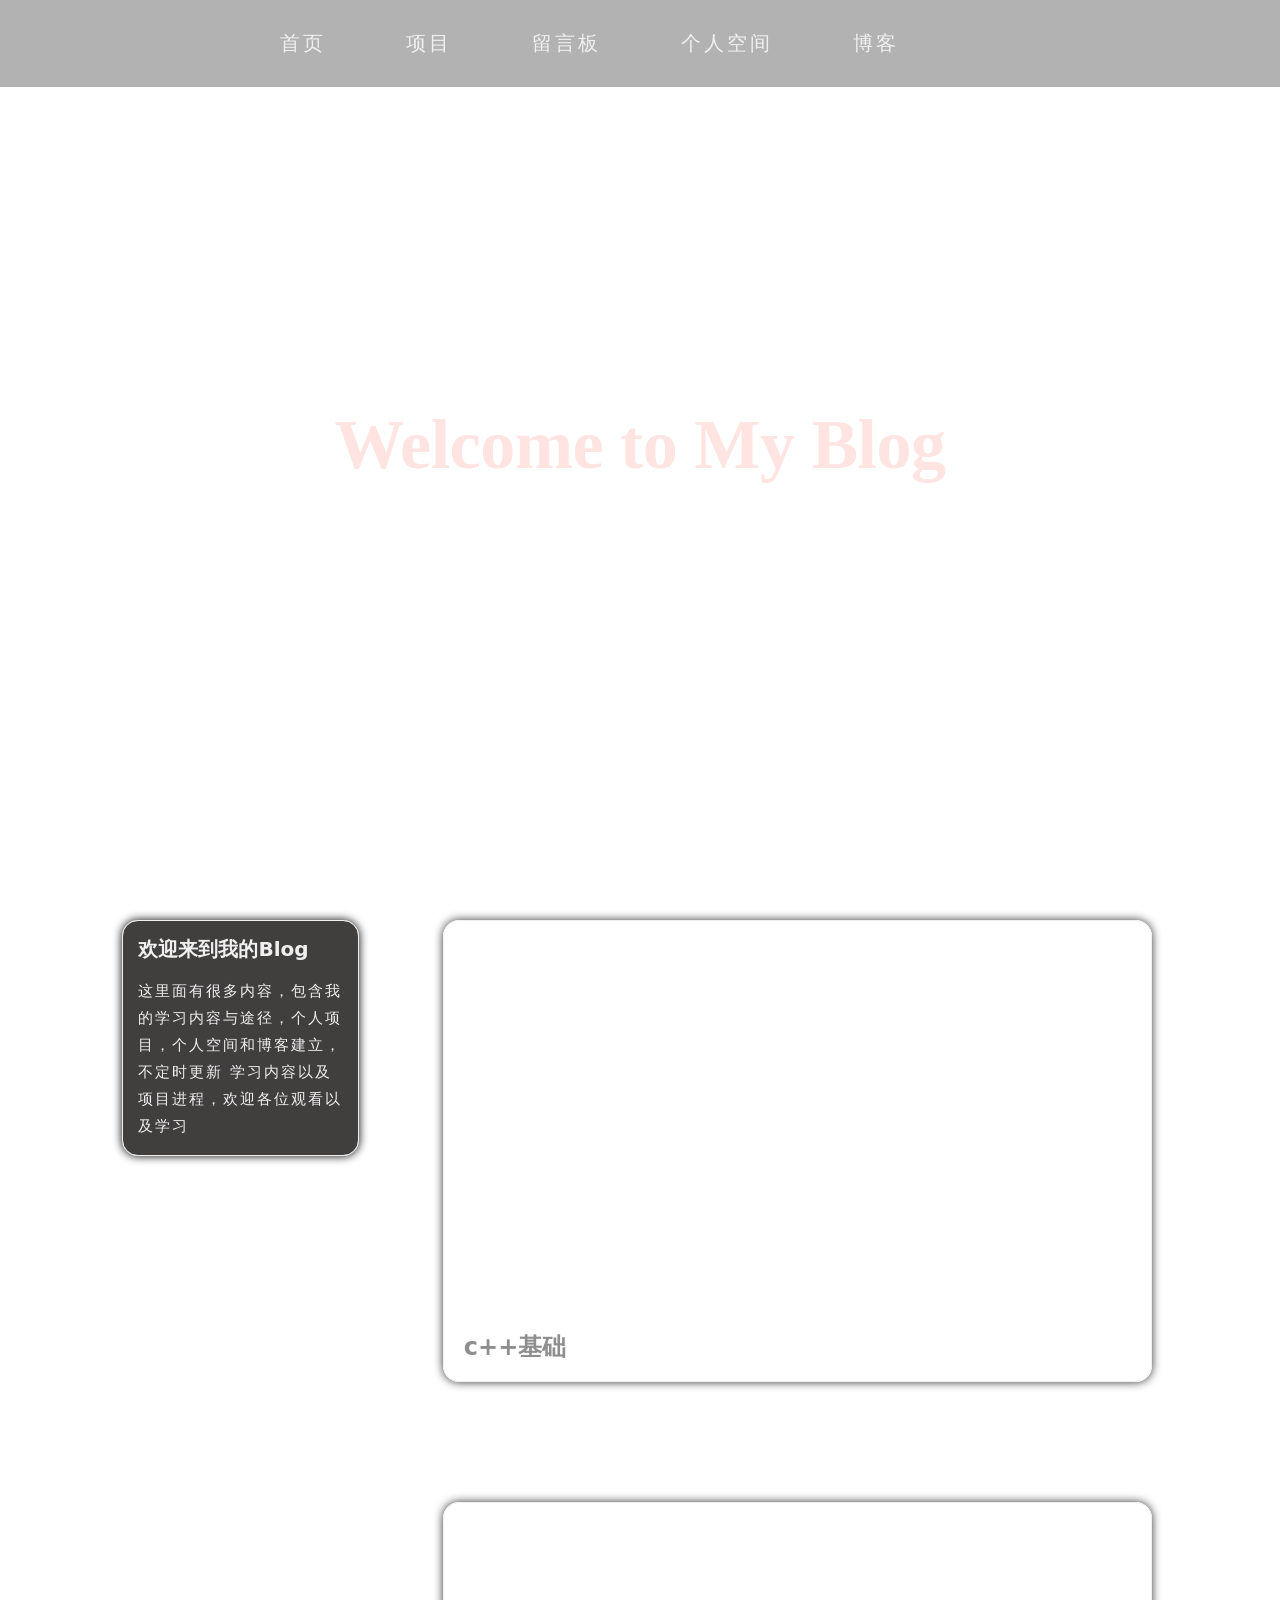
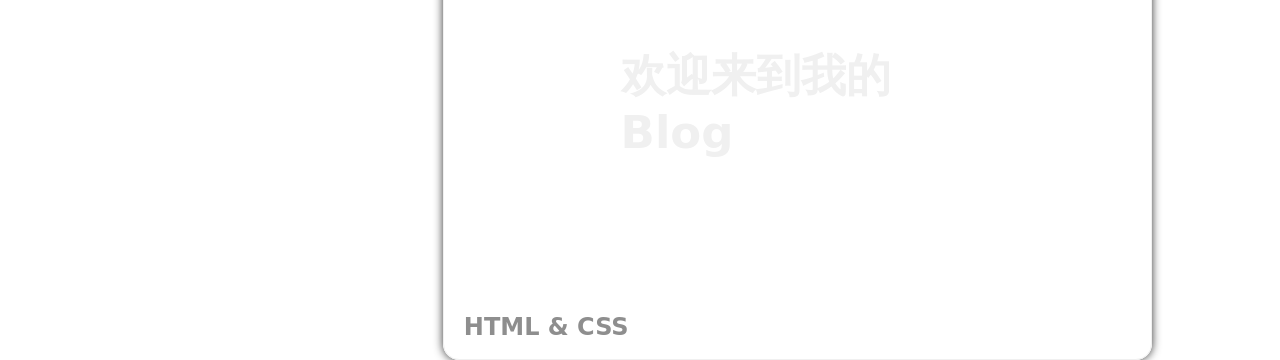
==== index.html @ 60736765 "1" ====
<!DOCTYPE html>
<html lang="en">
<head>
    <meta charset="UTF-8">
    <title>冰羽的个人简介</title>
    <meta name="viewport" content="width=device-width, initial-scale=1.0">
    <link rel="stylesheet" href="css/reset.css">
    <link rel="stylesheet" href="css/video.css">
    <link rel="stylesheet" href="css/nev.css">
    <link rel="stylesheet" href="css/content.css">
    <link rel="stylesheet" href="css/title.css">
</head>
<body>

    <video class="background-video" autoplay loop muted playsinline>
        <source src="video/wallpaper.mp4" type="video/mp4">
    </video>

    <nav>
        <a href="index.html">首页</a>
        <a href="project.html">项目</a>
        <a href="Message Board.html">留言板</a>
        <a href="Individual.html">个人空间</a>
        <a href="Blog.html">博客</a>
    </nav>

    <div id="title">

      <h1>Welcome to My Blog</h1>

    </div>

    <div class="container">

        <div class="container-left">

            <div class="container-left-content">
                <h1>欢迎来到我的Blog</h1>
                <p>
                    这里面有很多内容，包含我的学习内容与途径，个人项目，个人空间和博客建立，不定时更新
                    学习内容以及项目进程，欢迎各位观看以及学习
                </p>

            </div>

        </div>

        <div class="container-right">

            <div class="post-card-right">
                <div class="container-right-video">
                    <video src="video/布吉岛-樱落.mp4" autoplay loop muted playsinline>
                        <source src="video/布吉岛-樱落.mp4" type="video/mp4">
                    </video>
                    <div class="video-or-img-content">
                        <a href="https://m.nowcoder.com/coding/63-day-programming" target="_blank"><h1>C++基础学习</h1></a>
                    </div>
                </div>
                <div class="container-right-content">
                    <h2>c++基础</h2>
                </div>
            </div>

            <div class="post-card-right">
                <div class="container-right-video" >
                    <video src="video/甘雨-游戏时间.mp4" autoplay loop muted playsinline>
                        <source src="video/甘雨-游戏时间.mp4" type="video/mp4">
                    </video>
                    <div class="video-or-img-content">
                        <p>欢迎来到我的Blog</p>
                    </div>

                </div>
                <div class="container-right-content">
                    <h2>HTML & CSS</h2>
                </div>
            </div>

        </div>


    </div>

</body>
</html>
---- css/video.css ----
.background-video {
    position: fixed;
    top: 0;
    left: 0;
    width: 100%;
    height: 100%;
    z-index: 0;
    object-fit: cover;
}
---- css/nev.css ----
nav {
    position: fixed;          /* 固定在视口 */
    top: 0;
    left: 0;
    width: 100%;
    display: flex;
    justify-content: flex-start;  /* 靠左对齐 */
    gap: 80px;
    padding: 30px 280px;          /* 左右留一些边距，不贴边 */
    background: rgba(0, 0, 0, 0.3);
    backdrop-filter: blur(8px);
    z-index: 1000;
}

nav a {
    color: #f0f0f0;
    text-decoration: none;
    font-size: 20px;
    font-weight: 500;
    transition: 0.2s;
    letter-spacing: 3px;
}

nav a:hover {
    color: #aaa;
}
---- css/content.css ----
.container{
    display: flex;
    align-items: flex-start;
    width: 100%;
    margin: 0 auto;
    z-index: 10;
}


.container-left{
    align-self: flex-start;
    display: flex;
    flex-direction: column;  /* 上下分块 */
    gap: 15px;              /* 上下间距 */
    flex: 1;                /* 各占一半宽度 */
    color: #f0f0f0;
    margin-left: 8vw;
    margin-right: 5vw;
    width: 10vw;
    height: auto;
    padding: 20px;
}
.container-left-content{
    padding: 15px;
    border: 1px solid #f0f0f0;
    border-radius: 16px;
    box-shadow: 0 0 10px rgba(0, 0, 0, 20);
    background: rgb(18,14,14,0.8);
    font-size: 10px;
}
.container-left-content p{
    margin-top: 15px;
    font-size: 15px;
    letter-spacing: 2px;   /* 每个字符之间增加 2px 距离 */
    line-height: 1.8;      /* 行高为字体大小的 1.8 倍（推荐） */
}


.container-right{
    flex: 3;
    align-self: flex-start;
    display: flex;
    flex-direction: column;
    gap: 120px;
    margin-right: 10vw;
    margin-top: 20px;
    width: 100%;
    height: auto;
}
.post-card-right {
    background: rgba(255, 255, 255, 0.9);   /* 白色背景 */
    border-radius: 16px;
    border: 1px solid #f0f0f0;
    box-shadow: 0 0 10px rgba(0, 0, 0, 0.8);
    padding-bottom: 18px;
}
.container-right-title{
    padding: 20px;
    text-align: center;
    font-size: 30px;
    font-weight: 700;
    color: #8f8f8f;
}
.container-right-content{
    padding-left: 20px;
    margin-top: -8px;
    color: #8e8e8e;
}
.container-right-video,
.container-right-img {
    position: relative;
    width: 100%;
    aspect-ratio: 16 / 9;
    margin-bottom: 20px;
    border-radius: 16px;
    display: block;
}
.container-right-video video,
.container-right-img img{
    position: relative;
    width: 100%;
    height: 100%;
    margin-bottom: 20px;
    border-radius: 16px 16px 0 0;
    display: block;
    object-fit: cover;    /* 铺满且不变形 */
}
.video-or-img-content{
    color: #f0f0f0;
    position: absolute;
    top: 50%;
    left: 50%;
    transform: translate(-50%, -50%);
}
.video-or-img-content p {
    color: #f0f0f0;
    font-size: 45px;
    font-weight: 700;
}
.video-or-img-content a {
    color: #fff;               /* 文字白色 */
    text-decoration: none;     /* 去掉下划线 */
    font-size: 30px;
    font-weight: 700;
}

.video-or-img-content a:hover {
    letter-spacing: 2px;
}
---- css/title.css ----
#title{
    height: 100vh;           /* 占满整个视口高度 */
    display: flex;           /* ③ 使用 flexbox 布局 */
    justify-content: center;       /* ④ 子元素垂直居中 */
    position: relative;
    text-align: center;/* 确保文字居中 */
    align-items: center;           /* ⑤ 子元素水平居中 */
    padding: 40px 0;
    z-index: 100;
}
#title h1{
    font-size: clamp(32px, 6vw, 70px);
    font-weight: 700;
    letter-spacing: -0.5px;
    margin-bottom: 10px;
    color: mistyrose;
    font-family: 'Rage Italic', serif;
}
#title h2{
    font-size: clamp(16px, 4vw, 20px);
    line-height: 1.5;
    text-align: center;
}
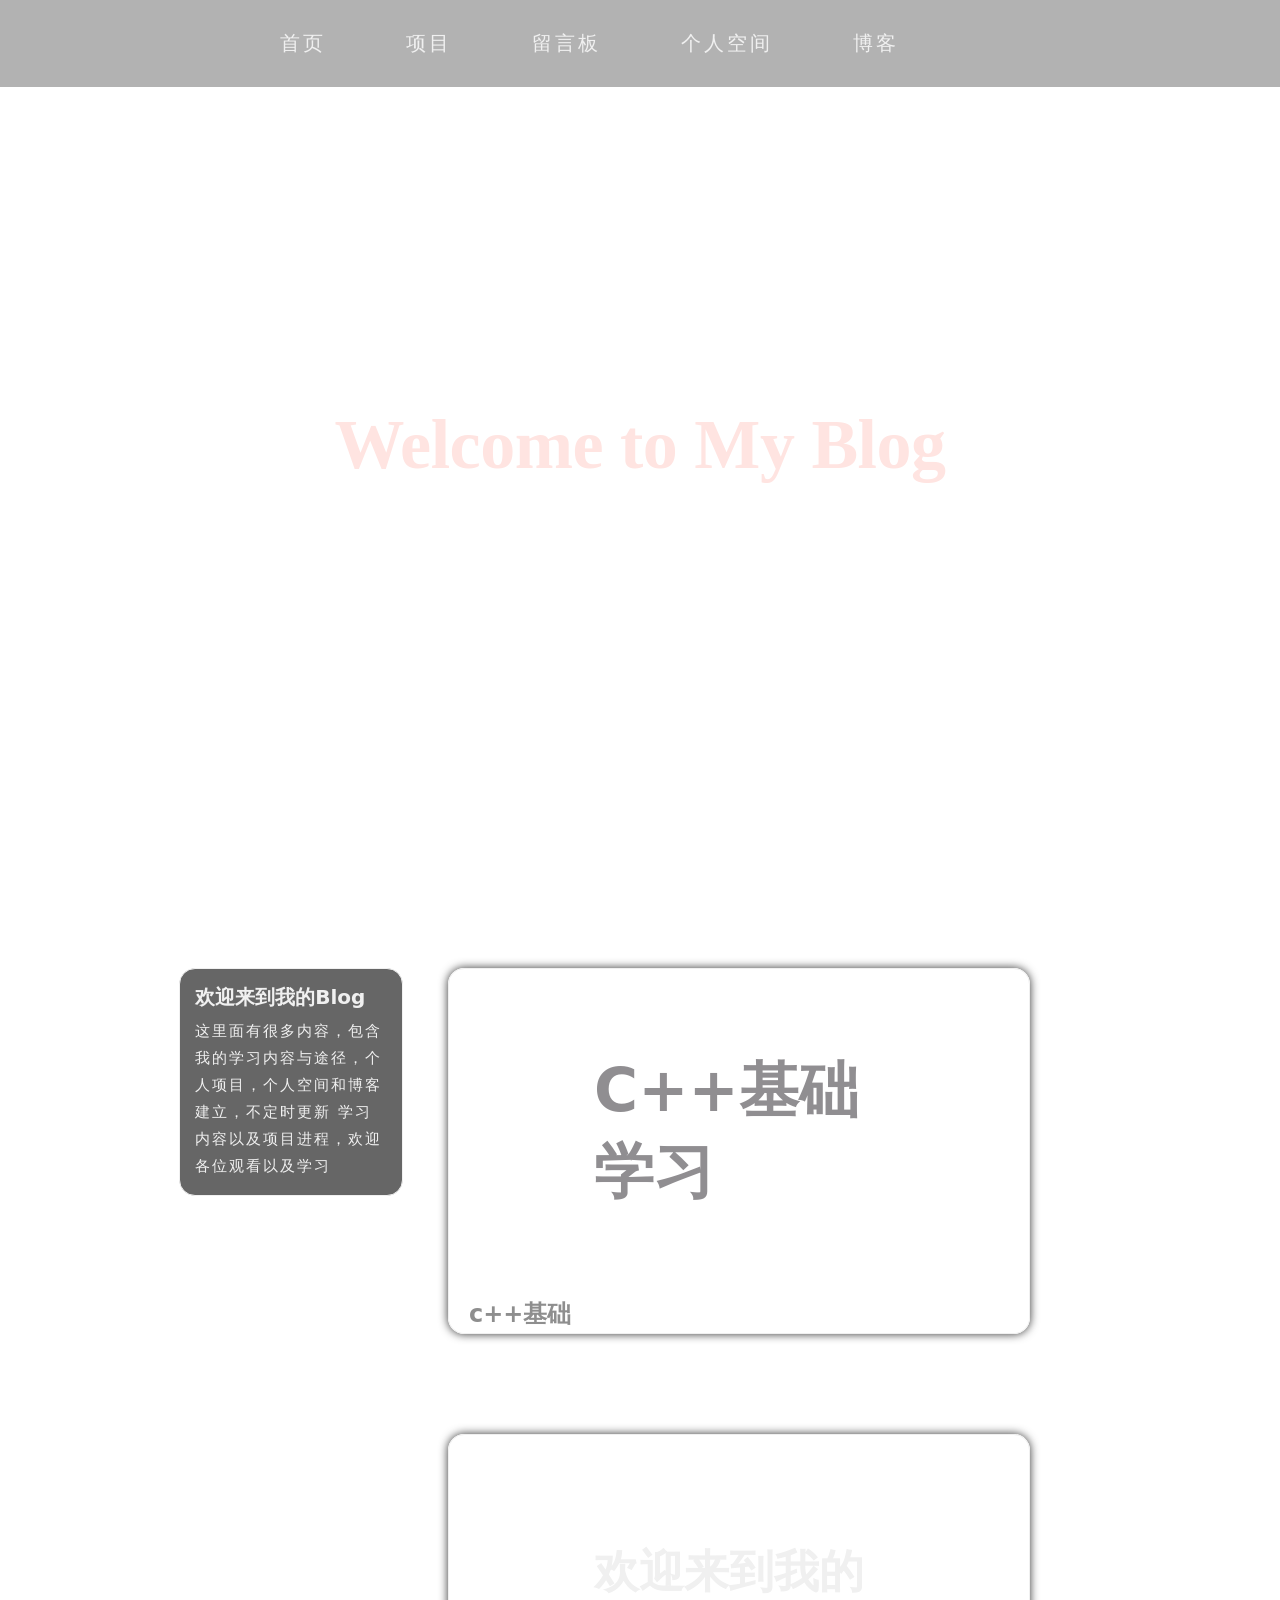
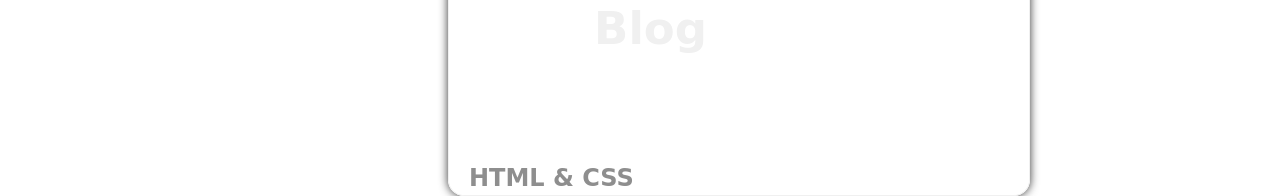
==== commit 08021ad9: "改" ====
--- a/index.html
+++ b/index.html
@@ -8,7 +8,8 @@
     <link rel="stylesheet" href="css/video.css">
     <link rel="stylesheet" href="css/nev.css">
     <link rel="stylesheet" href="css/content.css">
-    <link rel="stylesheet" href="css/title.css">
+    <link rel="stylesheet" href="css/left.css">
+    <link rel="stylesheet" href="css/right.css">
 </head>
 <body>
 
@@ -24,7 +25,7 @@
         <a href="Blog.html">博客</a>
     </nav>
 
-    <div id="title">
+    <div id="background-title">
 
       <h1>Welcome to My Blog</h1>
 
@@ -32,46 +33,49 @@
 
     <div class="container">
 
-        <div class="container-left">
+        <div class="left">
 
-            <div class="container-left-content">
-                <h1>欢迎来到我的Blog</h1>
-                <p>
-                    这里面有很多内容，包含我的学习内容与途径，个人项目，个人空间和博客建立，不定时更新
-                    学习内容以及项目进程，欢迎各位观看以及学习
-                </p>
+            <div class="post-card-notice">
+                <div class="content-left">
+                    <h1>欢迎来到我的Blog</h1>
+                    <p>
+                        这里面有很多内容，包含我的学习内容与途径，个人项目，个人空间和博客建立，不定时更新
+                        学习内容以及项目进程，欢迎各位观看以及学习
+                    </p>
 
+                </div>
             </div>
+
 
         </div>
 
-        <div class="container-right">
+        <div class="right">
 
             <div class="post-card-right">
-                <div class="container-right-video">
+                <div class="video-right">
                     <video src="video/布吉岛-樱落.mp4" autoplay loop muted playsinline>
                         <source src="video/布吉岛-樱落.mp4" type="video/mp4">
                     </video>
-                    <div class="video-or-img-content">
+                    <div class="post-content">
                         <a href="https://m.nowcoder.com/coding/63-day-programming" target="_blank"><h1>C++基础学习</h1></a>
                     </div>
                 </div>
-                <div class="container-right-content">
+                <div class="label-right">
                     <h2>c++基础</h2>
                 </div>
             </div>
 
             <div class="post-card-right">
-                <div class="container-right-video" >
+                <div class="video-right" >
                     <video src="video/甘雨-游戏时间.mp4" autoplay loop muted playsinline>
                         <source src="video/甘雨-游戏时间.mp4" type="video/mp4">
                     </video>
-                    <div class="video-or-img-content">
+                    <div class="post-content">
                         <p>欢迎来到我的Blog</p>
                     </div>
 
                 </div>
-                <div class="container-right-content">
+                <div class="label-right">
                     <h2>HTML & CSS</h2>
                 </div>
             </div>
--- a/css/video.css
+++ b/css/video.css
@@ -6,4 +6,35 @@
     height: 100%;
     z-index: 0;
     object-fit: cover;
+}
+#background-title{
+    height: 100vh;           /* 占满整个视口高度 */
+    width: 100vw;           /* 占满整个视口宽度 */
+    display: flex;           /* ③ 使用 flexbox 布局 */
+    justify-content: center;       /* ④ 子元素垂直居中 */
+    position: relative;
+    text-align: center;/* 确保文字居中 */
+    align-items: center;           /* ⑤ 子元素水平居中 */
+    padding: 40px 0;
+    z-index: 100;
+}
+#background-title h1{
+    font-size: clamp(32px, 6vw, 70px);
+    font-weight: 700;
+    letter-spacing: -0.5px;
+    margin-bottom: 10px;
+    color: mistyrose;
+    font-family: 'Rage Italic', serif;
+}
+#background-title h2{
+    font-size: clamp(16px, 4vw, 20px);
+    line-height: 1.5;
+    text-align: center;
+}
+
+@media(max-width:768px){
+    .background-video {
+        height:100vh;
+        object-fit: cover;
+    }
 }
--- a/css/content.css
+++ b/css/content.css
@@ -4,106 +4,4 @@
     width: 100%;
     margin: 0 auto;
     z-index: 10;
-}
-
-
-.container-left{
-    align-self: flex-start;
-    display: flex;
-    flex-direction: column;  /* 上下分块 */
-    gap: 15px;              /* 上下间距 */
-    flex: 1;                /* 各占一半宽度 */
-    color: #f0f0f0;
-    margin-left: 8vw;
-    margin-right: 5vw;
-    width: 10vw;
-    height: auto;
-    padding: 20px;
-}
-.container-left-content{
-    padding: 15px;
-    border: 1px solid #f0f0f0;
-    border-radius: 16px;
-    box-shadow: 0 0 10px rgba(0, 0, 0, 20);
-    background: rgb(18,14,14,0.8);
-    font-size: 10px;
-}
-.container-left-content p{
-    margin-top: 15px;
-    font-size: 15px;
-    letter-spacing: 2px;   /* 每个字符之间增加 2px 距离 */
-    line-height: 1.8;      /* 行高为字体大小的 1.8 倍（推荐） */
-}
-
-
-.container-right{
-    flex: 3;
-    align-self: flex-start;
-    display: flex;
-    flex-direction: column;
-    gap: 120px;
-    margin-right: 10vw;
-    margin-top: 20px;
-    width: 100%;
-    height: auto;
-}
-.post-card-right {
-    background: rgba(255, 255, 255, 0.9);   /* 白色背景 */
-    border-radius: 16px;
-    border: 1px solid #f0f0f0;
-    box-shadow: 0 0 10px rgba(0, 0, 0, 0.8);
-    padding-bottom: 18px;
-}
-.container-right-title{
-    padding: 20px;
-    text-align: center;
-    font-size: 30px;
-    font-weight: 700;
-    color: #8f8f8f;
-}
-.container-right-content{
-    padding-left: 20px;
-    margin-top: -8px;
-    color: #8e8e8e;
-}
-.container-right-video,
-.container-right-img {
-    position: relative;
-    width: 100%;
-    aspect-ratio: 16 / 9;
-    margin-bottom: 20px;
-    border-radius: 16px;
-    display: block;
-}
-.container-right-video video,
-.container-right-img img{
-    position: relative;
-    width: 100%;
-    height: 100%;
-    margin-bottom: 20px;
-    border-radius: 16px 16px 0 0;
-    display: block;
-    object-fit: cover;    /* 铺满且不变形 */
-}
-.video-or-img-content{
-    color: #f0f0f0;
-    position: absolute;
-    top: 50%;
-    left: 50%;
-    transform: translate(-50%, -50%);
-}
-.video-or-img-content p {
-    color: #f0f0f0;
-    font-size: 45px;
-    font-weight: 700;
-}
-.video-or-img-content a {
-    color: #fff;               /* 文字白色 */
-    text-decoration: none;     /* 去掉下划线 */
-    font-size: 30px;
-    font-weight: 700;
-}
-
-.video-or-img-content a:hover {
-    letter-spacing: 2px;
 }
--- a/css/left.css
+++ b/css/left.css
@@ -0,0 +1,37 @@
+.left{
+    align-self: flex-start;
+    display: flex;
+    flex-direction: column;  /* 上下分块 */
+    flex: 7;                /* 各占一半宽度 */
+    gap: 15px;              /* 上下间距 */
+    position: relative;
+    margin-top: 7.5vh;
+    height: auto;
+}
+.post-card-notice{
+    position: absolute;
+    margin-left: 40%;
+    margin-right: 10%;
+    border: 1px solid #f0f0f0;
+    border-radius: 16px;
+    background: rgba(0, 0, 0, 0.6);
+}
+
+
+
+
+
+.content-left{
+    padding: 15px;
+}
+.content-left h1{
+    color: #f0f0f0;
+    font-size: 20px;
+}
+.content-left p{
+    color: #f0f0f0;
+    margin-top: 7px;
+    font-size: 15px;
+    letter-spacing: 2px;   /* 每个字符之间增加 2px 距离 */
+    line-height: 1.8;      /* 行高为字体大小的 1.8 倍（推荐） */
+}
--- a/css/right.css
+++ b/css/right.css
@@ -0,0 +1,67 @@
+.right{
+    align-self: flex-start;
+    display: flex;
+    flex-direction: column;
+    flex: 13;
+    gap: 100px;
+    margin-top: 7.5vh;
+    height: auto;
+}
+.post-card-right {
+    position: relative;
+    margin-right: 30%;
+    background: rgba(255, 255, 255, 0.9);   /* 白色背景 */
+    border-radius: 16px;
+    border: 1px solid #f0f0f0;
+    box-shadow: 0 0 10px rgba(0, 0, 0, 0.8);
+}
+
+
+
+.video-right,
+.img-right {
+    position: relative;
+    width: 100%;
+    aspect-ratio: 16 / 9;
+    border-radius: 16px;
+    display: block;
+}
+.video-right video,
+.img-right img{
+    position: relative;
+    width: 100%;
+    height: 100%;
+    border-radius: 16px 16px 0 0;
+    display: block;
+    object-fit: cover;    /* 铺满且不变形 */
+}
+.post-content{
+    color: #ffffff;
+    position: absolute;
+    top: 50%;
+    left: 50%;
+    font-size: 30px;
+    transform: translate(-50%, -50%);
+}
+.post-content p {
+    font-size: 45px;
+    color: #f0f0f0;
+    font-weight: 700;
+}
+.post-content a {
+    color: #908e91;               /* 文字白色 */
+    text-decoration: none;     /* 去掉下划线 */
+    font-weight: 700;
+}
+
+.post-content a:hover {
+    letter-spacing: 2px;
+}
+.label-right{
+    background: white;
+    border-radius: 16px;
+    padding-left: 20px;
+    padding-top: 3px;
+    padding-bottom: 3px;
+    color: #8e8e8e;
+}
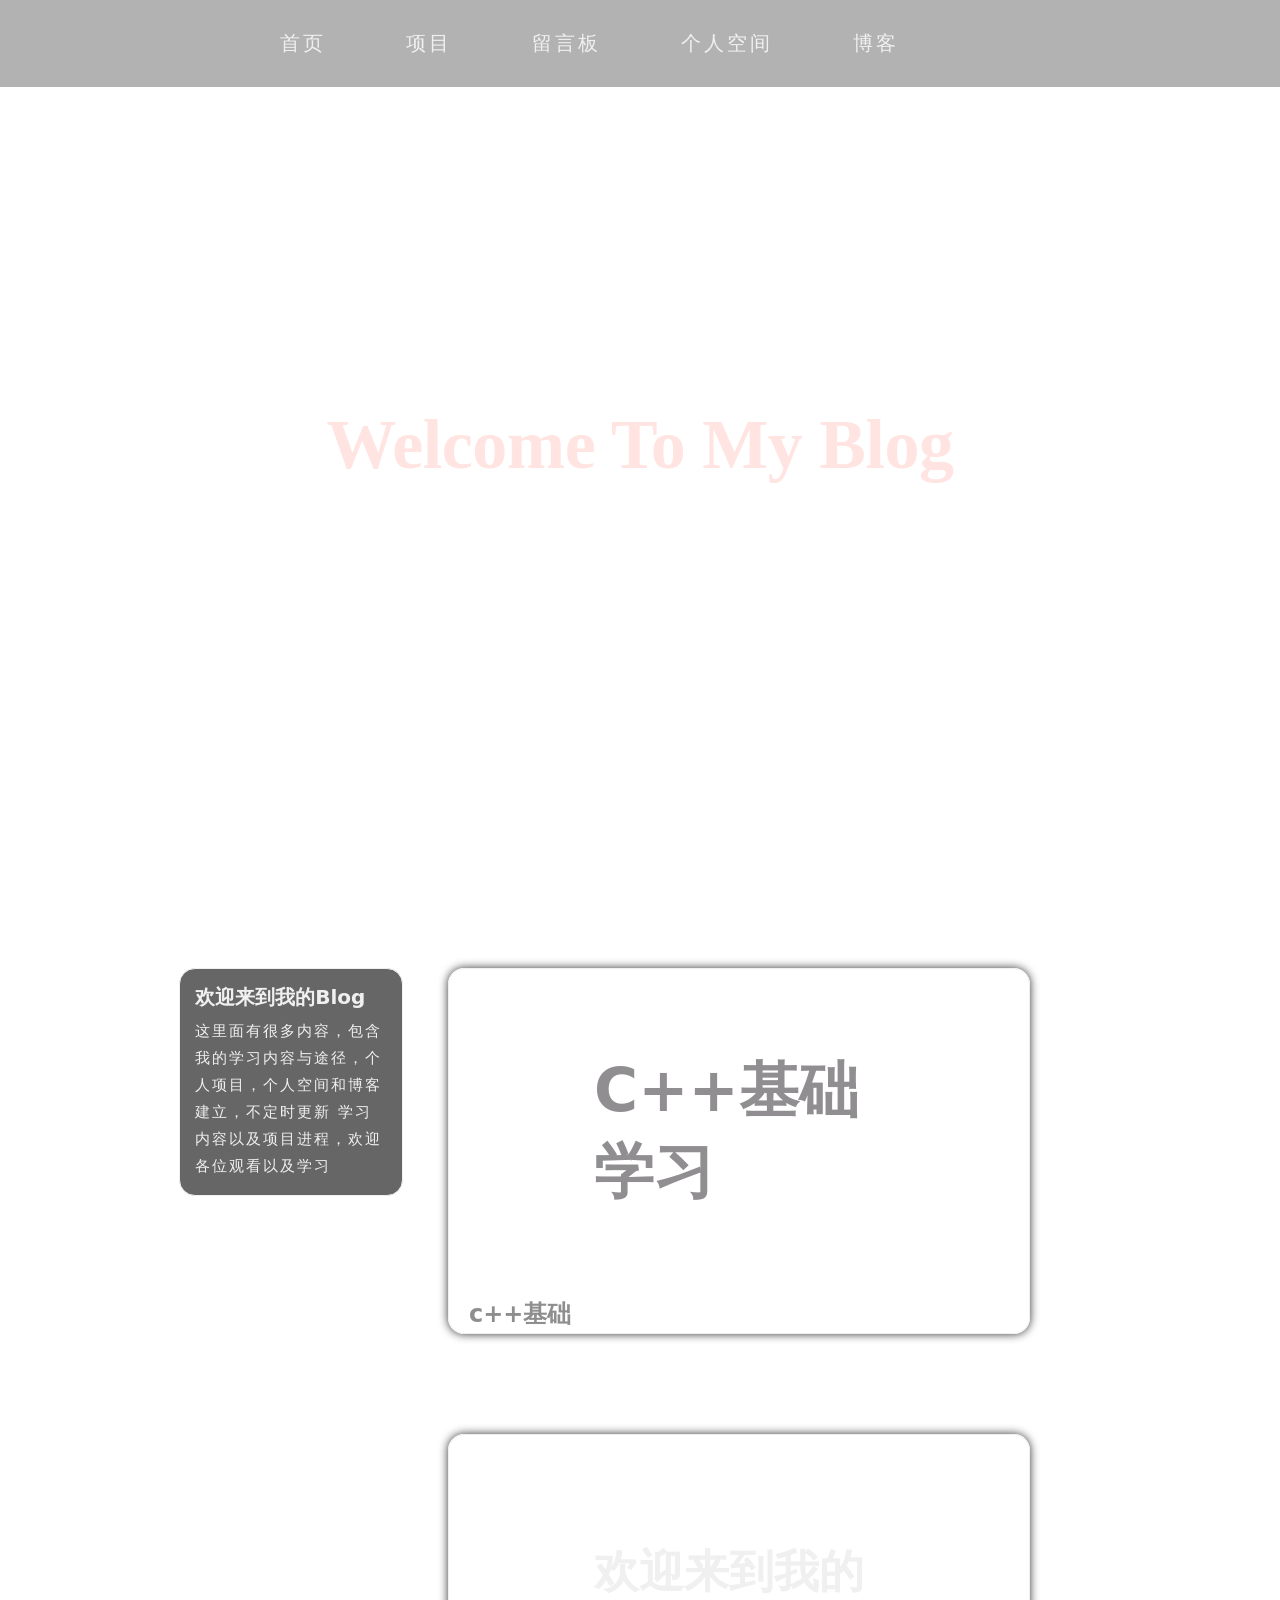
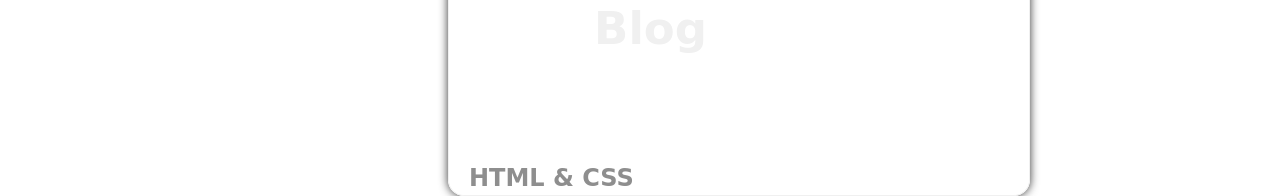
==== commit a5360b65: "改" ====
--- a/index.html
+++ b/index.html
@@ -27,7 +27,7 @@
 
     <div id="background-title">
 
-      <h1>Welcome to My Blog</h1>
+      <h1>Welcome To My Blog</h1>
 
     </div>
 
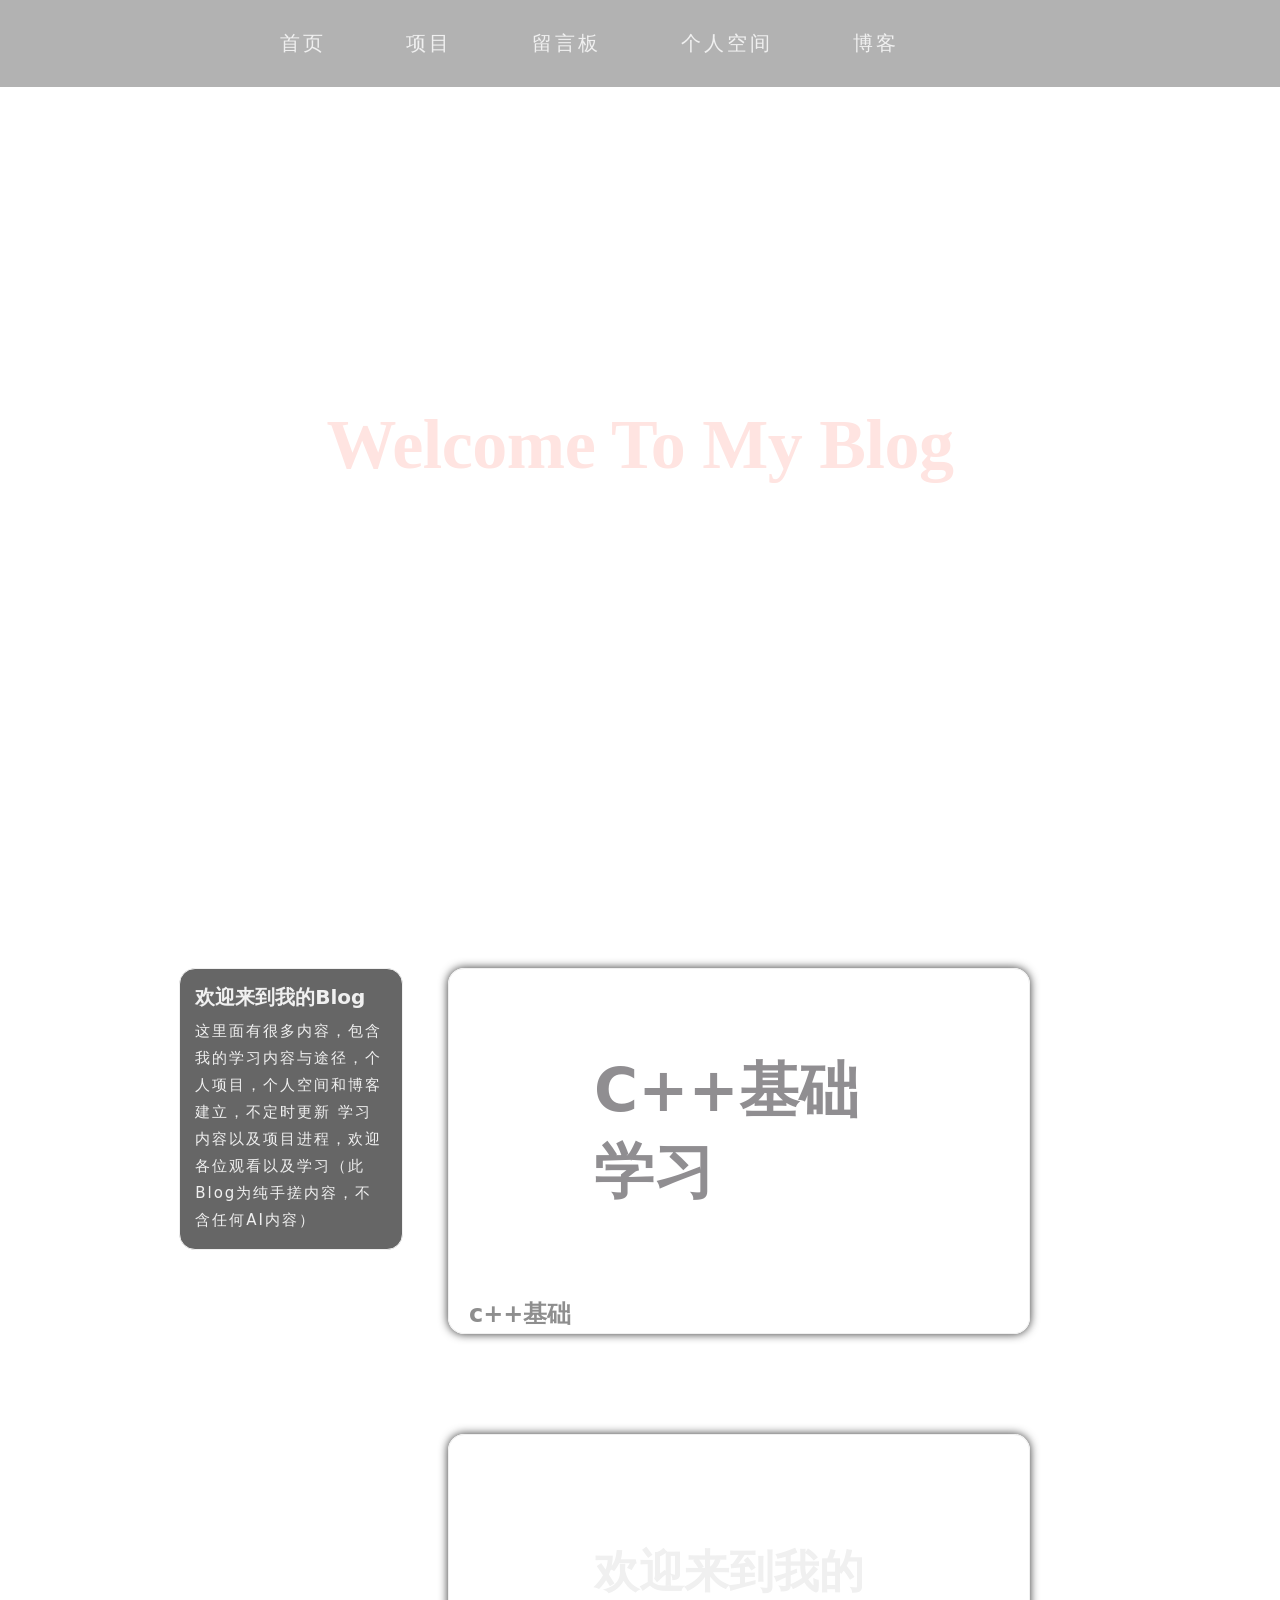
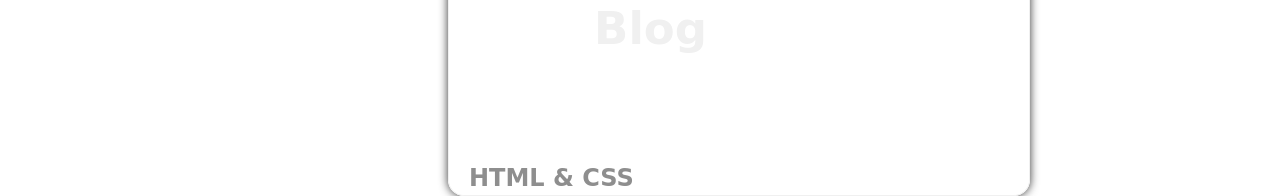
==== commit 3b9943b8: "改" ====
--- a/index.html
+++ b/index.html
@@ -40,7 +40,7 @@
                     <h1>欢迎来到我的Blog</h1>
                     <p>
                         这里面有很多内容，包含我的学习内容与途径，个人项目，个人空间和博客建立，不定时更新
-                        学习内容以及项目进程，欢迎各位观看以及学习
+                        学习内容以及项目进程，欢迎各位观看以及学习（此Blog为纯手搓内容，不含任何AI内容）
                     </p>
 
                 </div>
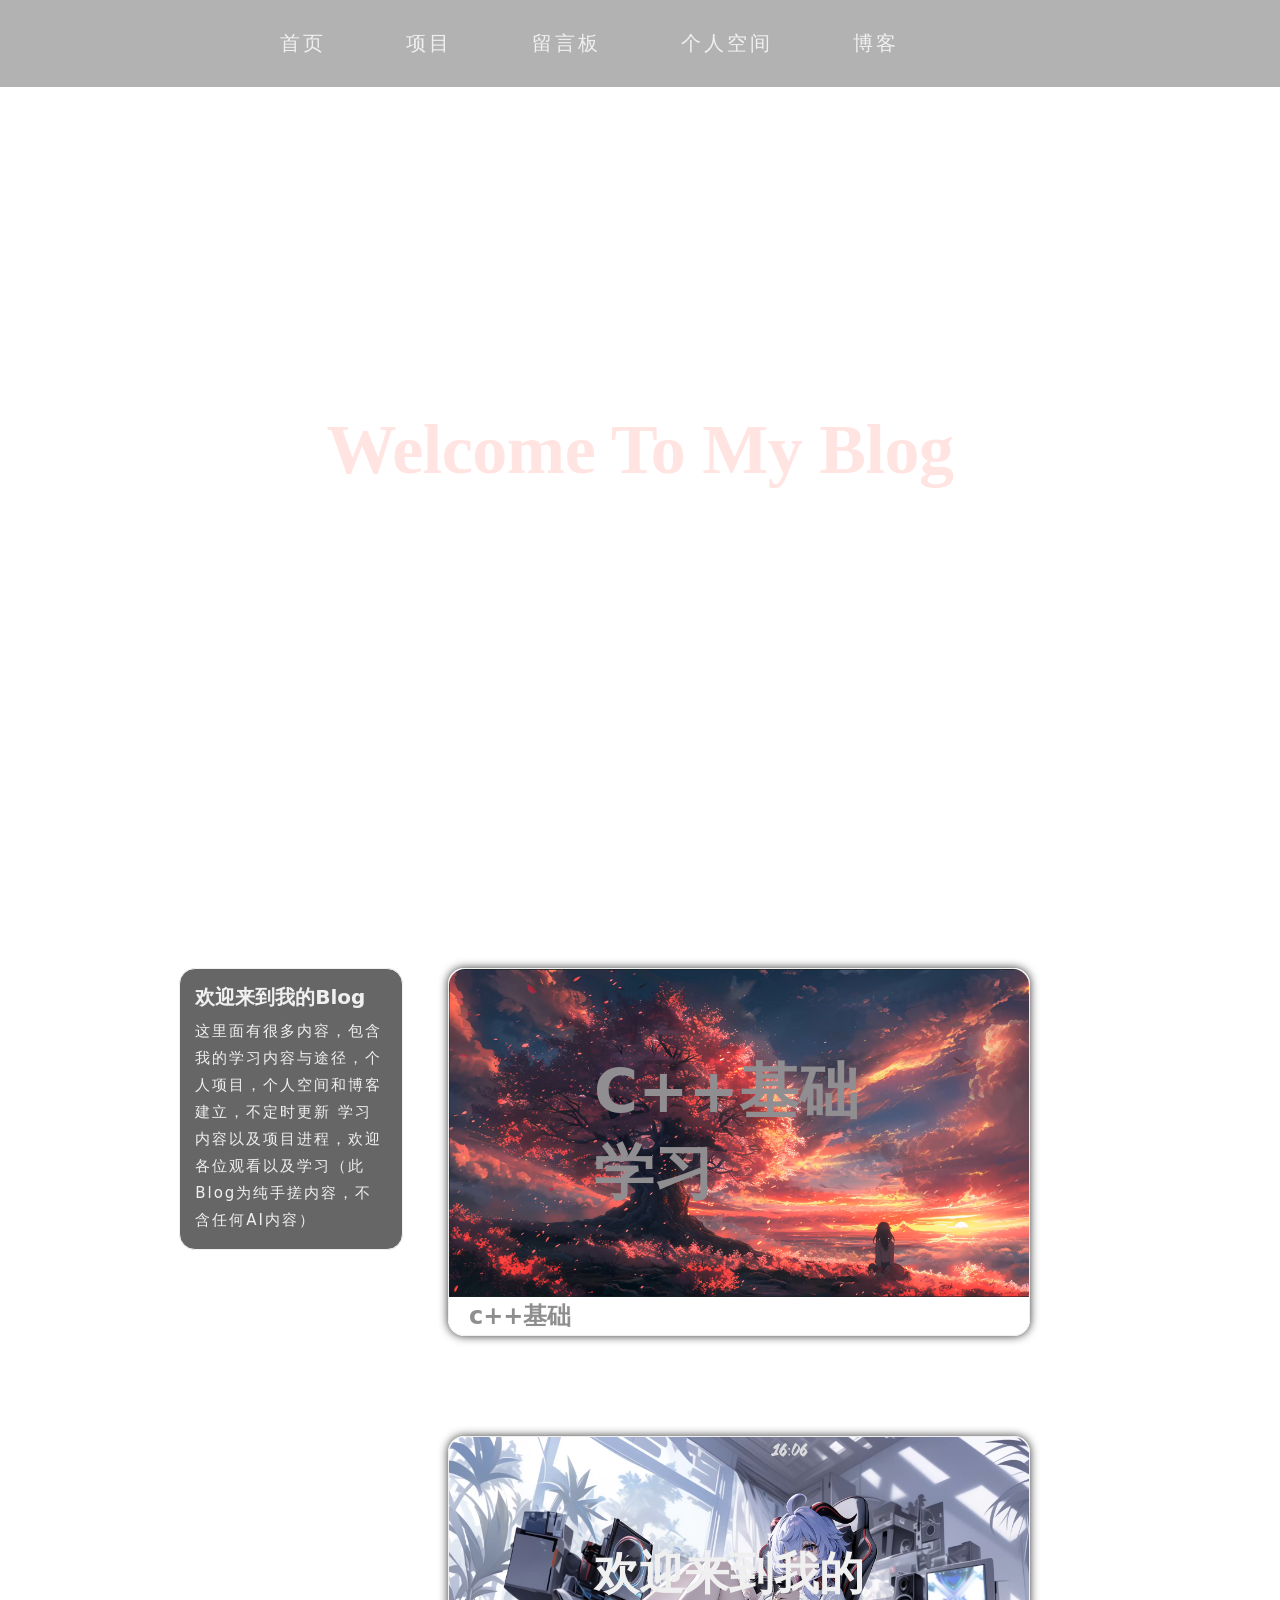
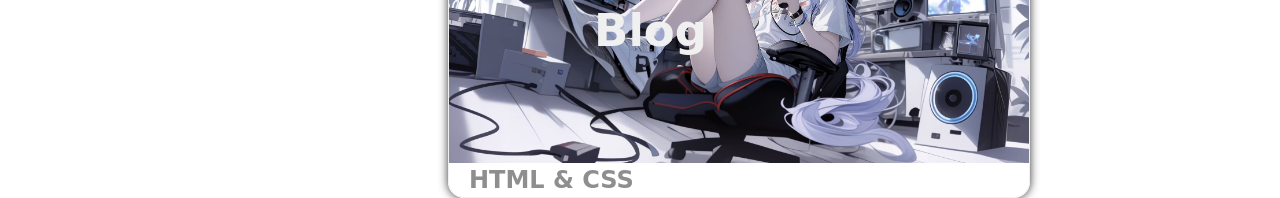
==== commit c17d838b: "改" ====
--- a/index.html
+++ b/index.html
@@ -52,10 +52,8 @@
         <div class="right">
 
             <div class="post-card-right">
-                <div class="video-right">
-                    <video src="video/布吉岛-樱落.mp4" autoplay loop muted playsinline>
-                        <source src="video/布吉岛-樱落.mp4" type="video/mp4">
-                    </video>
+                <div class="img-right">
+                    <img src="img/布吉岛.png" alt="">
                     <div class="post-content">
                         <a href="https://m.nowcoder.com/coding/63-day-programming" target="_blank"><h1>C++基础学习</h1></a>
                     </div>
@@ -66,10 +64,8 @@
             </div>
 
             <div class="post-card-right">
-                <div class="video-right" >
-                    <video src="video/甘雨-游戏时间.mp4" autoplay loop muted playsinline>
-                        <source src="video/甘雨-游戏时间.mp4" type="video/mp4">
-                    </video>
+                <div class="img-right" >
+                    <img src="img/甘雨.png" alt="">
                     <div class="post-content">
                         <p>欢迎来到我的Blog</p>
                     </div>
--- a/css/video.css
+++ b/css/video.css
@@ -22,8 +22,8 @@
     font-size: clamp(32px, 6vw, 70px);
     font-weight: 700;
     letter-spacing: -0.5px;
-    margin-bottom: 10px;
     color: mistyrose;
+    text-align: center;
     font-family: 'Rage Italic', serif;
 }
 #background-title h2{
@@ -34,7 +34,7 @@
 
 @media(max-width:768px){
     .background-video {
-        height:100vh;
+        height:100%;
         object-fit: cover;
     }
 }
--- a/css/right.css
+++ b/css/right.css
@@ -30,7 +30,7 @@
 .img-right img{
     position: relative;
     width: 100%;
-    height: 100%;
+    height: auto;
     border-radius: 16px 16px 0 0;
     display: block;
     object-fit: cover;    /* 铺满且不变形 */
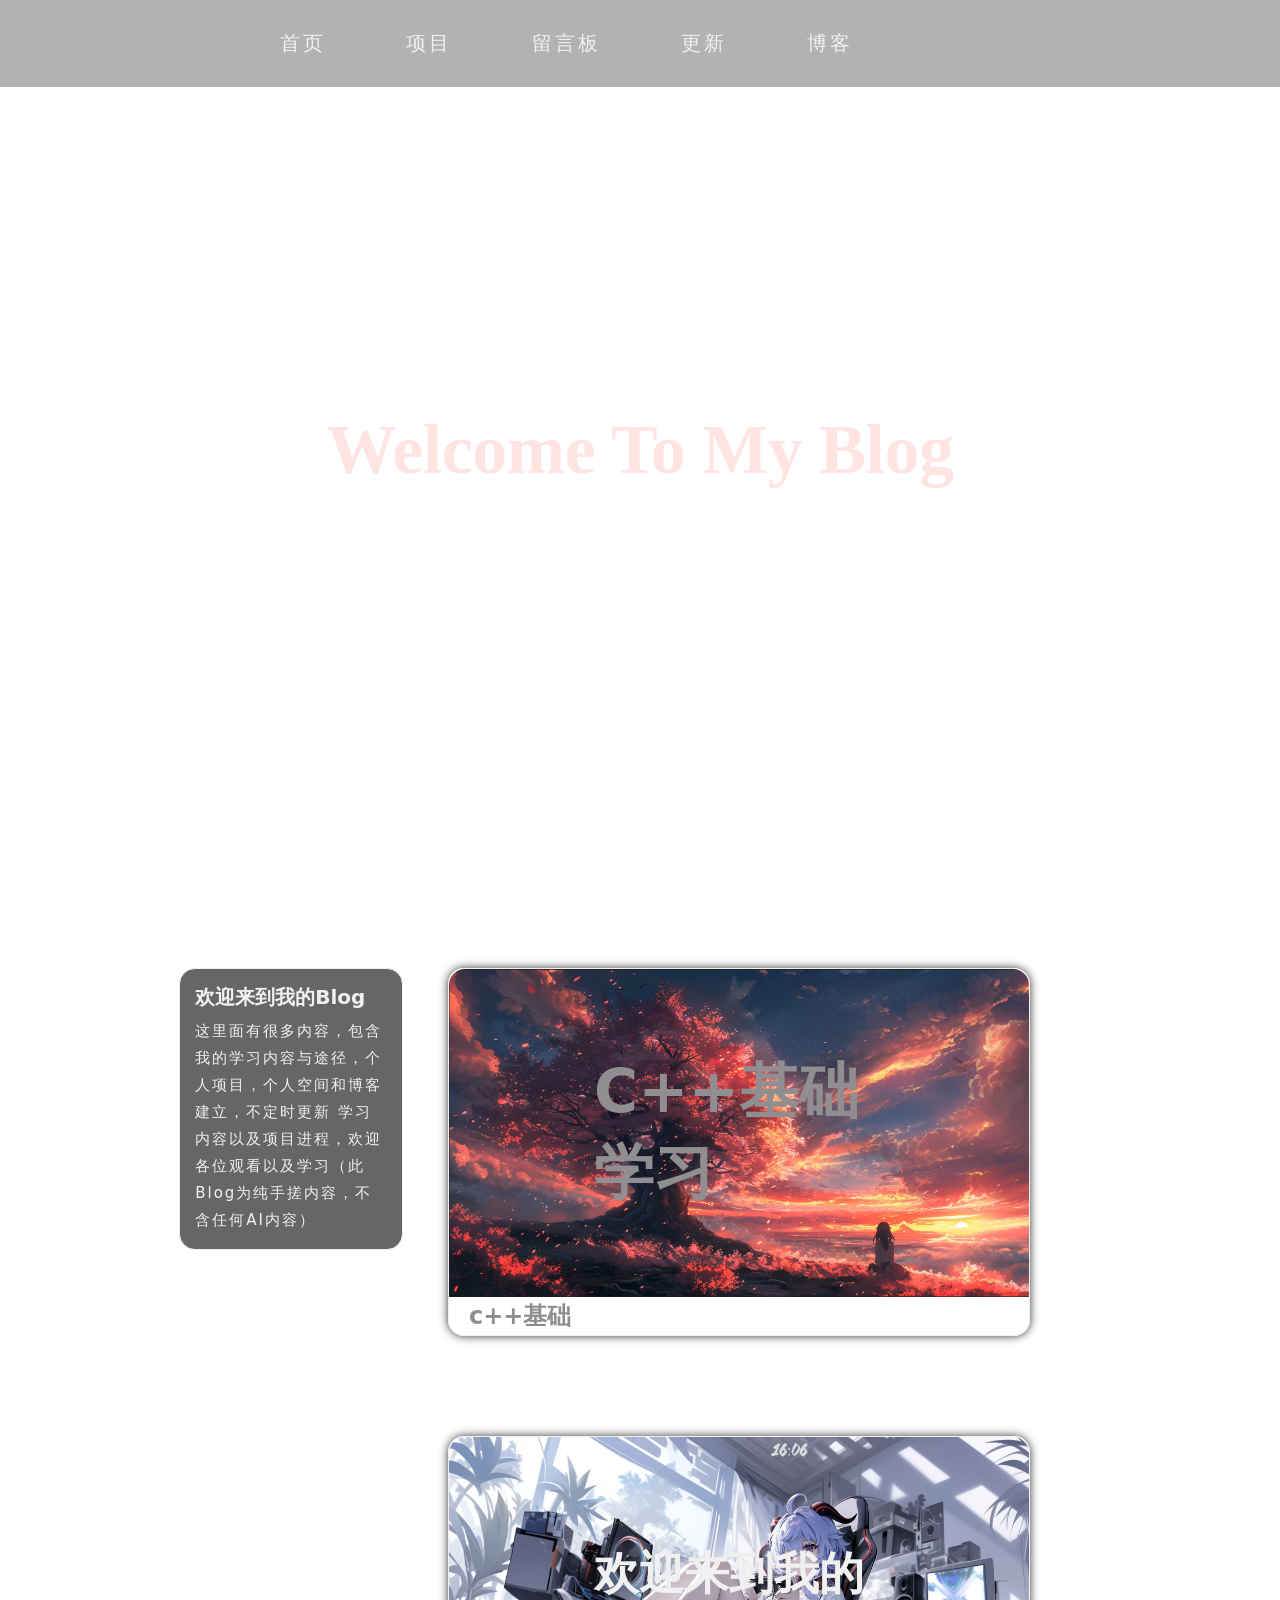
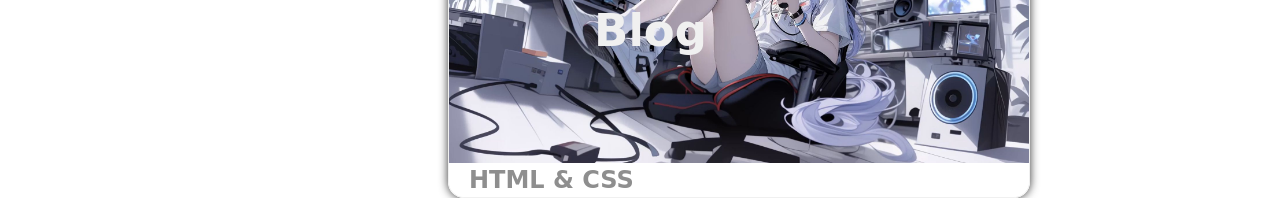
==== commit 57974d64: "改" ====
--- a/index.html
+++ b/index.html
@@ -21,7 +21,7 @@
         <a href="index.html">首页</a>
         <a href="project.html">项目</a>
         <a href="Message Board.html">留言板</a>
-        <a href="Individual.html">个人空间</a>
+        <a href="Update.html">更新</a>
         <a href="Blog.html">博客</a>
     </nav>
 
@@ -53,7 +53,7 @@
 
             <div class="post-card-right">
                 <div class="img-right">
-                    <img src="img/布吉岛.png" alt="">
+                    <img src="img/布吉岛.jpg" alt="">
                     <div class="post-content">
                         <a href="https://m.nowcoder.com/coding/63-day-programming" target="_blank"><h1>C++基础学习</h1></a>
                     </div>
@@ -65,7 +65,7 @@
 
             <div class="post-card-right">
                 <div class="img-right" >
-                    <img src="img/甘雨.png" alt="">
+                    <img src="img/甘雨.jpg" alt="">
                     <div class="post-content">
                         <p>欢迎来到我的Blog</p>
                     </div>
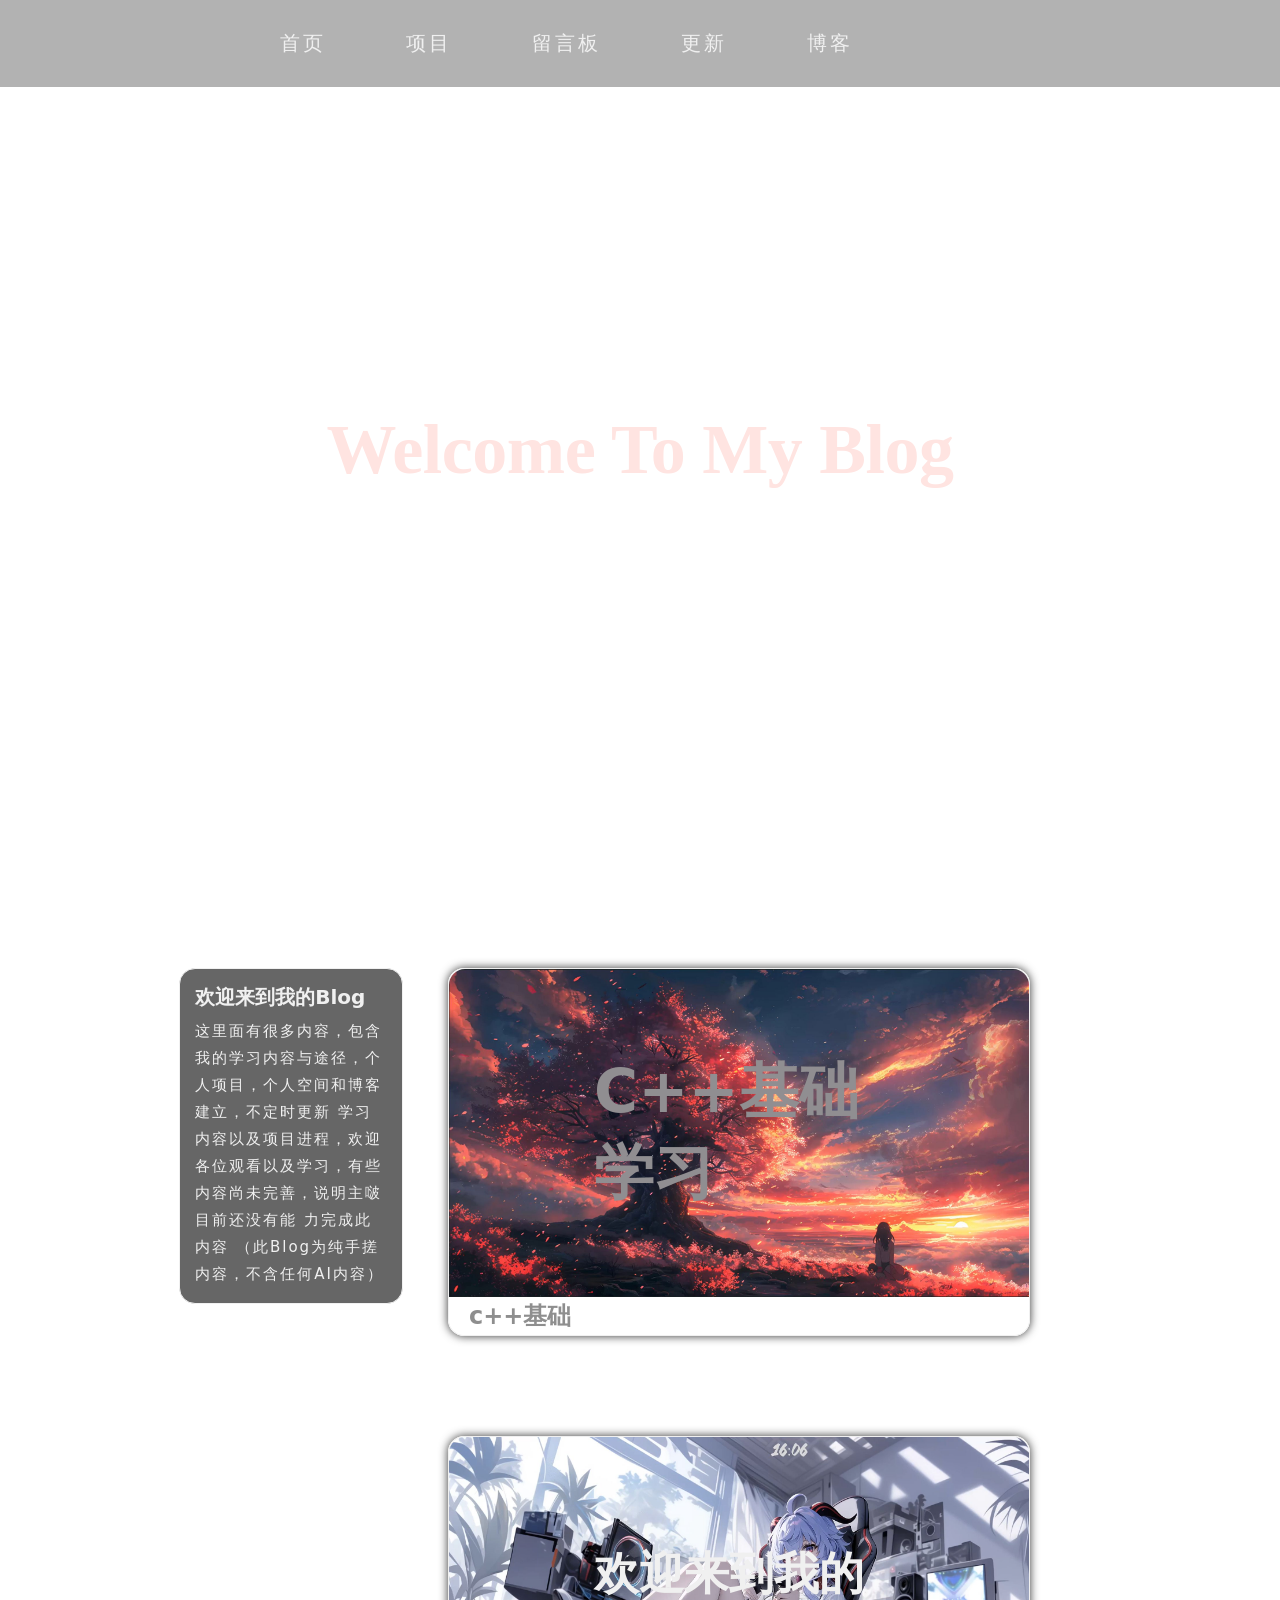
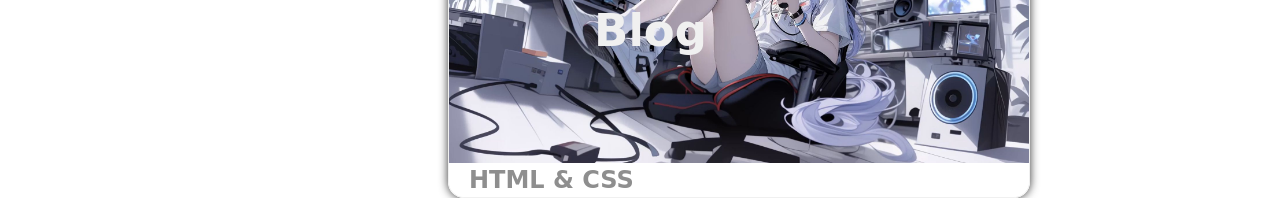
==== commit 6f252944: "改" ====
--- a/index.html
+++ b/index.html
@@ -40,7 +40,9 @@
                     <h1>欢迎来到我的Blog</h1>
                     <p>
                         这里面有很多内容，包含我的学习内容与途径，个人项目，个人空间和博客建立，不定时更新
-                        学习内容以及项目进程，欢迎各位观看以及学习（此Blog为纯手搓内容，不含任何AI内容）
+                        学习内容以及项目进程，欢迎各位观看以及学习，有些内容尚未完善，说明主啵目前还没有能
+                        力完成此内容
+                        （此Blog为纯手搓内容，不含任何AI内容）
                     </p>
 
                 </div>
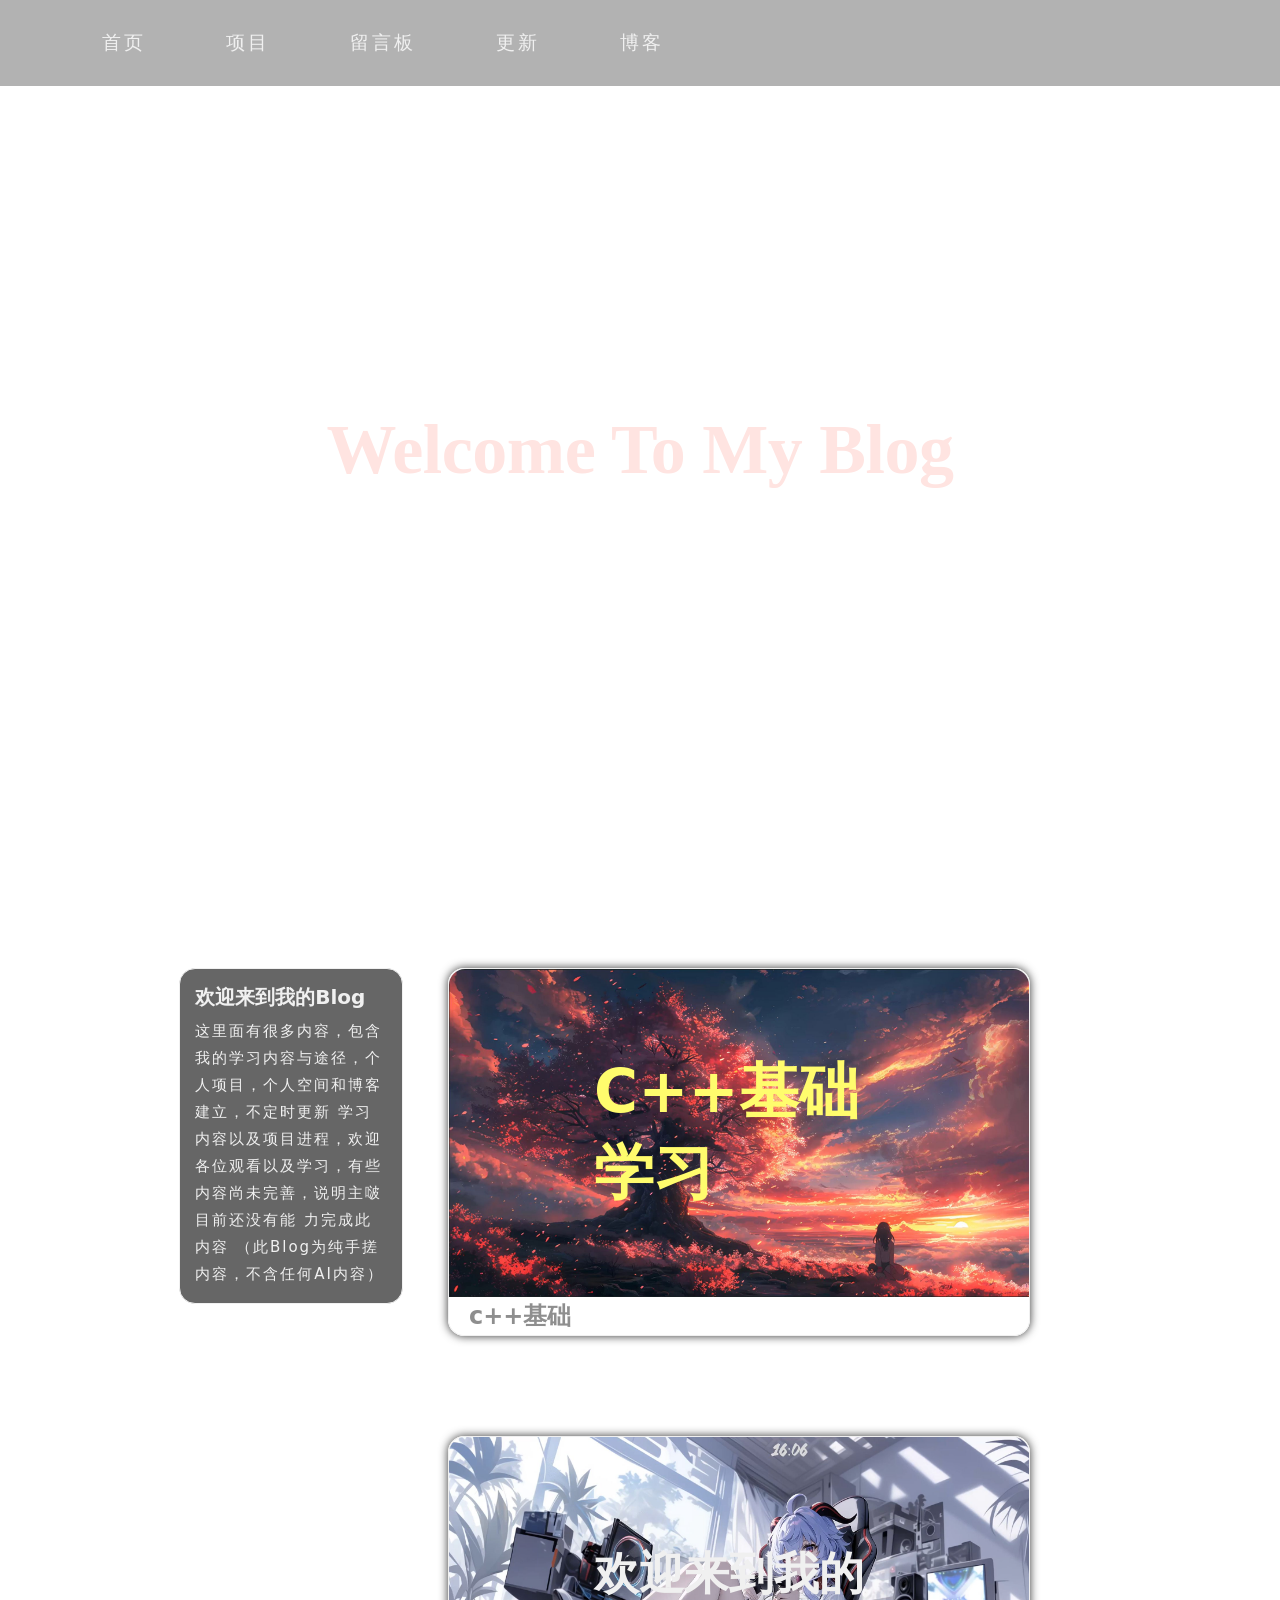
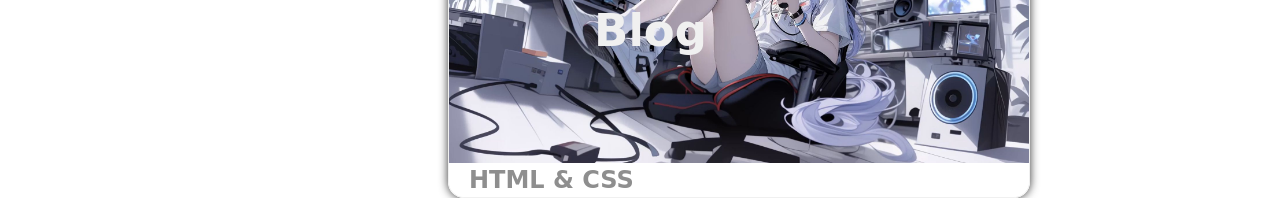
==== commit 1c2f41b0: "改" ====
--- a/index.html
+++ b/index.html
@@ -14,7 +14,7 @@
 <body>
 
     <video class="background-video" autoplay loop muted playsinline>
-        <source src="video/wallpaper.mp4" type="video/mp4">
+        <source src="video/wallpaper-update.mp4" type="video/mp4">
     </video>
 
     <nav>
--- a/css/nev.css
+++ b/css/nev.css
@@ -5,8 +5,8 @@
     width: 100%;
     display: flex;
     justify-content: flex-start;  /* 靠左对齐 */
-    gap: 80px;
-    padding: 30px 280px;          /* 左右留一些边距，不贴边 */
+    gap: clamp(15px, 8vw, 80px);
+    padding: clamp(20px, 8vw, 30px) clamp(12px, 8vw, 220px);          /* 左右留一些边距，不贴边 */
     background: rgba(0, 0, 0, 0.3);
     backdrop-filter: blur(8px);
     z-index: 1000;
@@ -15,7 +15,7 @@
 nav a {
     color: #f0f0f0;
     text-decoration: none;
-    font-size: 20px;
+    font-size: clamp(16px, 1.5vw, 24px);
     font-weight: 500;
     transition: 0.2s;
     letter-spacing: 3px;
@@ -23,4 +23,10 @@
 
 nav a:hover {
     color: #aaa;
+}
+
+@media screen and (max-width: 768px) {
+    nav {
+        width: 100%;
+    }
 }
--- a/css/left.css
+++ b/css/left.css
@@ -34,4 +34,10 @@
     font-size: 15px;
     letter-spacing: 2px;   /* 每个字符之间增加 2px 距离 */
     line-height: 1.8;      /* 行高为字体大小的 1.8 倍（推荐） */
+}
+
+@media screen and (max-width: 768px) {
+    .left{
+        display: none;
+    }
 }
--- a/css/right.css
+++ b/css/right.css
@@ -49,7 +49,7 @@
     font-weight: 700;
 }
 .post-content a {
-    color: #908e91;               /* 文字白色 */
+    color: #fffc6d;               /* 文字白色 */
     text-decoration: none;     /* 去掉下划线 */
     font-weight: 700;
 }
@@ -64,4 +64,20 @@
     padding-top: 3px;
     padding-bottom: 3px;
     color: #8e8e8e;
+}
+
+@media screen and (max-width: 768px) {
+    .right{
+        gap: 0;
+    }
+    .post-card-right {
+        width: 70%;
+        margin: 30px auto;
+    }
+    .post-content a {
+        font-size: 12px;
+    }
+    .post-content p{
+        font-size: 24px;
+    }
 }
